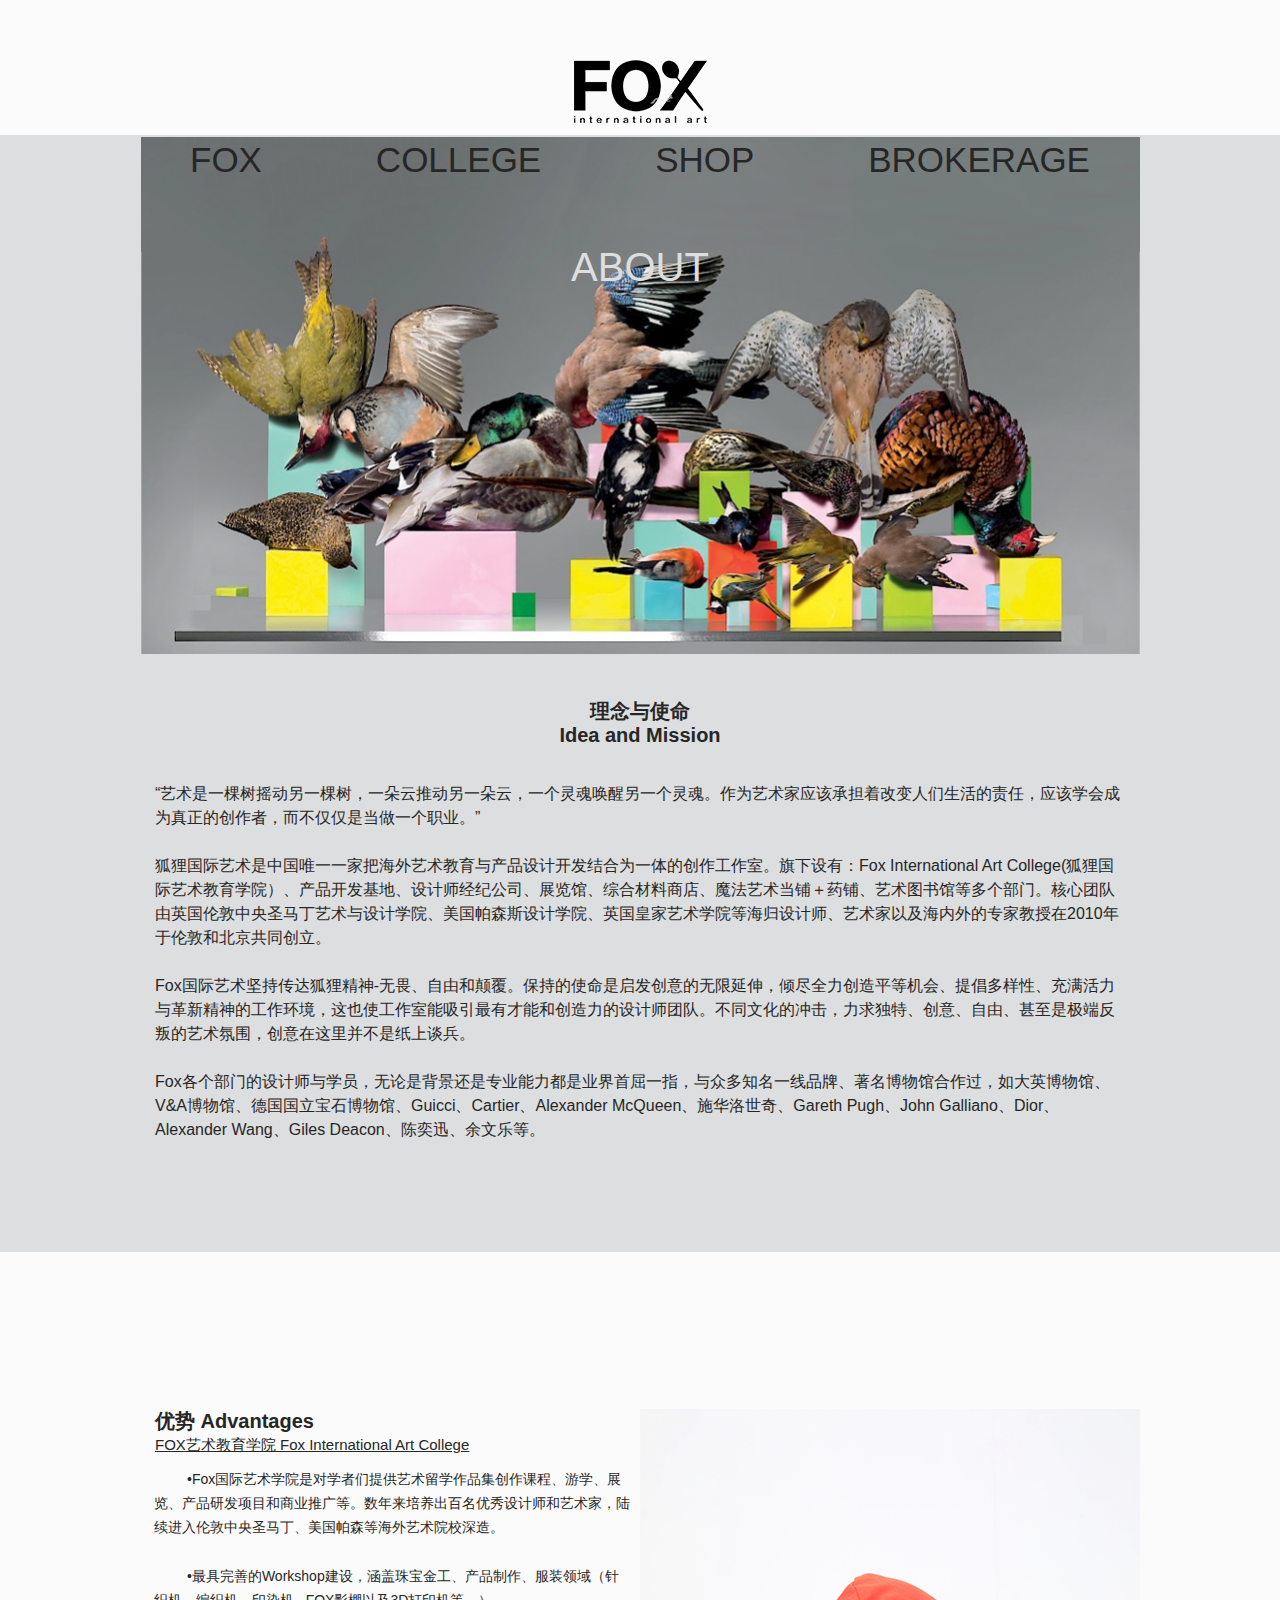
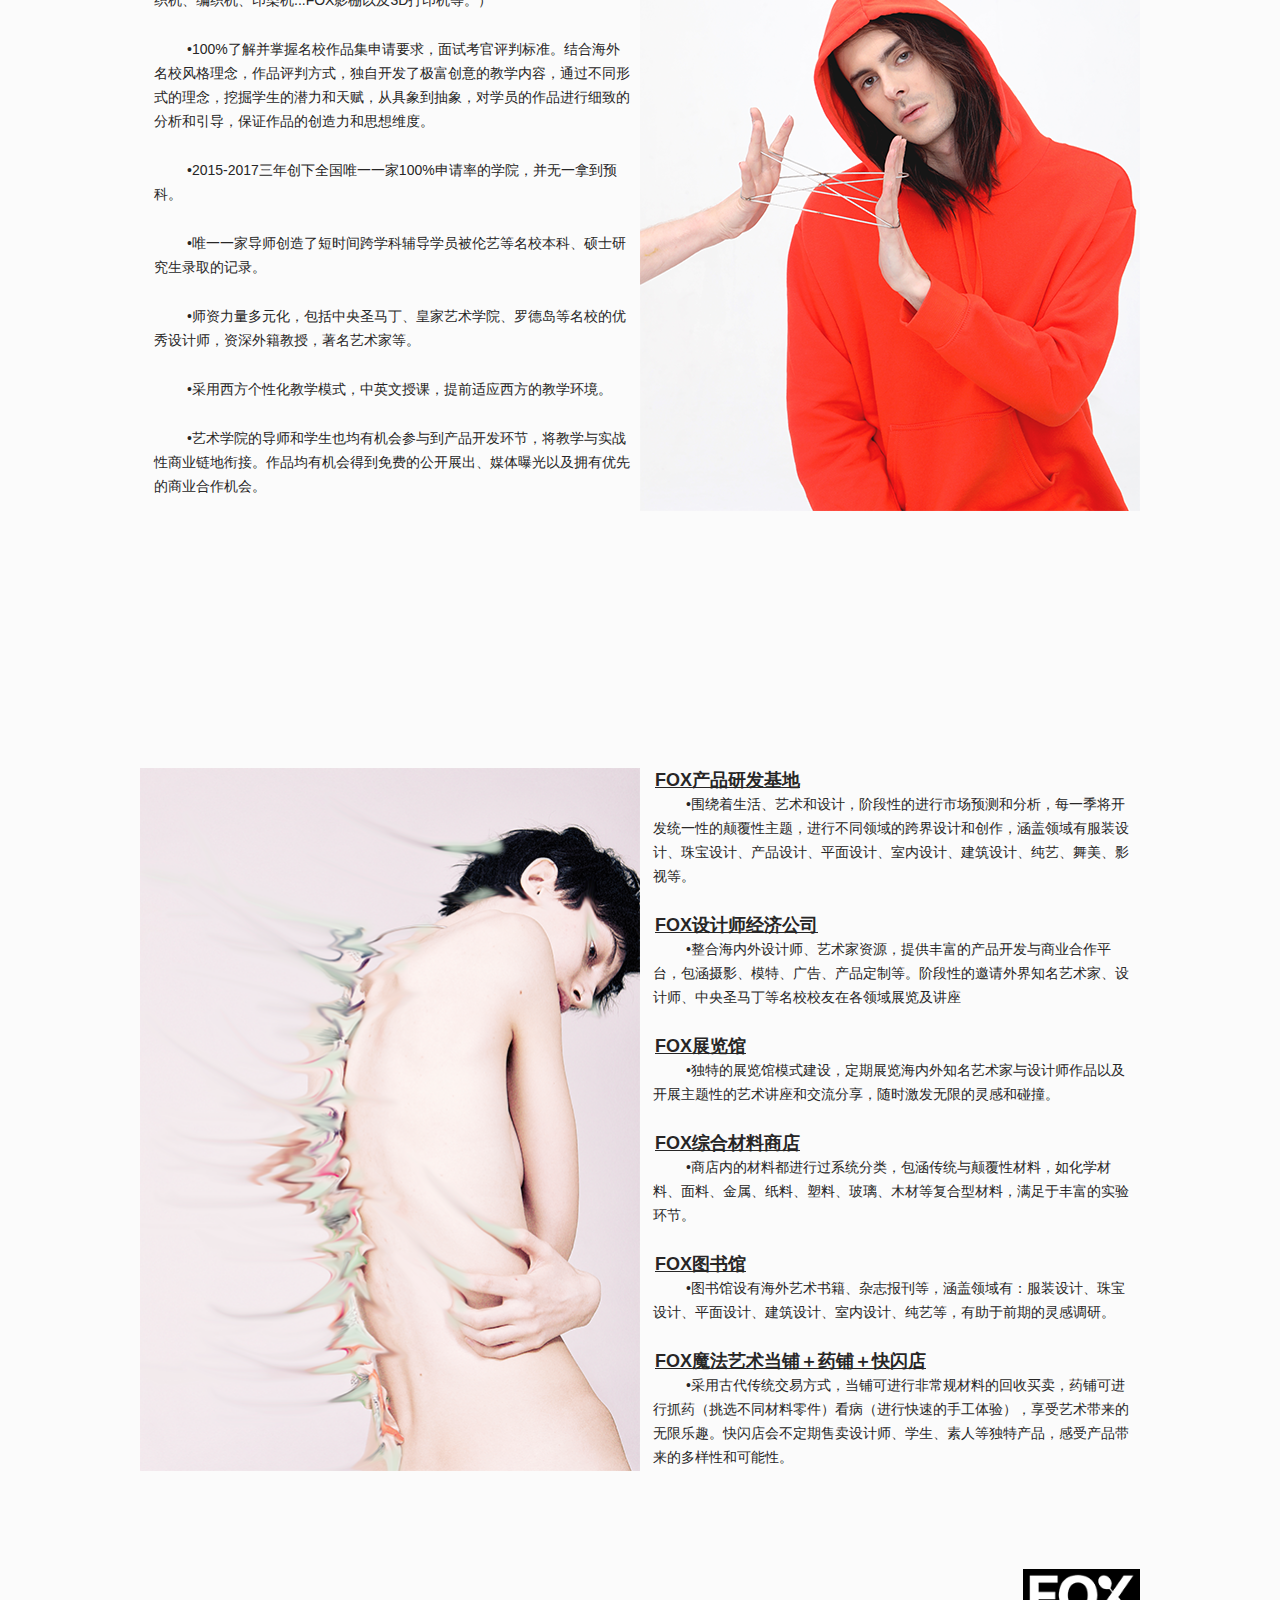
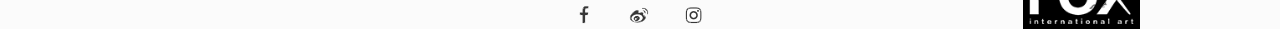
==== about.html @ 690f82fe "Dev" ====
<!DOCTYPE html>
<html lang="en">
<head>
  <meta charset="UTF-8">
  <meta name="viewport" content="initial-scale=0.5,maximum-scale=0.5,minimum-scale=0.5,user-scalable=no">
  <meta http-equiv="X-UA-Compatible" content="ie=edge">
  <title>Document</title>
  <link rel="Stylesheet" href="./css/common.css">
  <link rel="Stylesheet" href="./css/about.css">
</head>
<body>
  <div class="logo"></div>
  <div class="main">
    <section class="nav_bar">
      <div class="block">
        <h2>FOX</h2>
        <ul>
          <li class="item"><a src="#">关于</a></li>
          <li class="item"><a src="#">空间</a></li>
          <li class="item"><a src="#">联系</a></li>
        </ul>
      </div>
      <div class="block">
        <h2>COLLEGE</h2>
        <ul>
          <li class="item"><a src="#">作品集课程</a></li>
          <li class="item"><a src="#">作品和目录</a></li>
          <li class="item"><a src="#">导师</a></li>
        </ul>
      </div>
      <div class="block">
        <h2>SHOP</h2>
          <ul>
              <li class="item"><a src="#">快闪店</a></li>
              <li class="item"><a src="#">艺术图书馆</a></li>
              <li class="item"><a src="#">材料商店</a></li>
            </ul>
      </div>
      <div class="block">
        <h2>BROKERAGE</h2>
          <ul>
              <li class="item"><a src="#">摄影师</a></li>
              <li class="item"><a src="#">模特</a></li>
              <li class="item"><a src="#">设计师艺术家</a></li>
            </ul>
      </div>
    </section>
    <section class="content">
      <div class="screen_1">
        <h2 class="title">ABOUT</h2>
        <div class="img_box">
          <img src="./image/about/about_1.png" alt="">
        </div>
        <div class="text">
            <h2>理念与使命<br>Idea and Mission</h2>
            <p>“艺术是一棵树摇动另一棵树，一朵云推动另一朵云，一个灵魂唤醒另一个灵魂。作为艺术家应该承担着改变人们生活的责任，应该学会成为真正的创作者，而不仅仅是当做一个职业。”
                <br>
                <br>
                狐狸国际艺术是中国唯一一家把海外艺术教育与产品设计开发结合为一体的创作工作室。旗下设有：Fox International Art College(狐狸国际艺术教育学院）、产品开发基地、设计师经纪公司、展览馆、综合材料商店、魔法艺术当铺＋药铺、艺术图书馆等多个部门。核心团队由英国伦敦中央圣马丁艺术与设计学院、美国帕森斯设计学院、英国皇家艺术学院等海归设计师、艺术家以及海内外的专家教授在2010年于伦敦和北京共同创立。
                <br>
                <br>
                Fox国际艺术坚持传达狐狸精神-无畏、自由和颠覆。保持的使命是启发创意的无限延伸，倾尽全力创造平等机会、提倡多样性、充满活力与革新精神的工作环境，这也使工作室能吸引最有才能和创造力的设计师团队。不同文化的冲击，力求独特、创意、自由、甚至是极端反叛的艺术氛围，创意在这里并不是纸上谈兵。
                <br>
                <br>
                Fox各个部门的设计师与学员，无论是背景还是专业能力都是业界首屈一指，与众多知名一线品牌、著名博物馆合作过，如大英博物馆、V&A博物馆、德国国立宝石博物馆、Guicci、Cartier、Alexander McQueen、施华洛世奇、Gareth Pugh、John Galliano、Dior、Alexander Wang、Giles Deacon、陈奕迅、余文乐等。</p>
        </div>
      </div>
      <div class="screen_2">
          <div class="img_box">
              <img src="./image/about/about_2.png" alt="">
          </div>
          <div class="text">
              <h2>优势 Advantages</h2>
              <h3>FOX艺术教育学院 Fox International Art College</h3>
              <p>•Fox国际艺术学院是对学者们提供艺术留学作品集创作课程、游学、展览、产品研发项目和商业推广等。数年来培养出百名优秀设计师和艺术家，陆续进入伦敦中央圣马丁、美国帕森等海外艺术院校深造。</p>
              <p>•最具完善的Workshop建设，涵盖珠宝金工、产品制作、服装领域（针织机、编织机、印染机...FOX影棚以及3D打印机等。）</p>
              <p>•100%了解并掌握名校作品集申请要求，面试考官评判标准。结合海外名校风格理念，作品评判方式，独自开发了极富创意的教学内容，通过不同形式的理念，挖掘学生的潜力和天赋，从具象到抽象，对学员的作品进行细致的分析和引导，保证作品的创造力和思想维度。</p>
              <p>•2015-2017三年创下全国唯一一家100%申请率的学院，并无一拿到预科。</p>
              <p>•唯一一家导师创造了短时间跨学科辅导学员被伦艺等名校本科、硕士研究生录取的记录。</p>
              <p>•师资力量多元化，包括中央圣马丁、皇家艺术学院、罗德岛等名校的优秀设计师，资深外籍教授，著名艺术家等。</p>
              <p>•采用西方个性化教学模式，中英文授课，提前适应西方的教学环境。</p>
              <p>•艺术学院的导师和学生也均有机会参与到产品开发环节，将教学与实战性商业链地衔接。作品均有机会得到免费的公开展出、媒体曝光以及拥有优先的商业合作机会。</p>
          </div>
      </div>
      <div class="screen_3">
          <div class="img_box">
              <img src="./image/about/about_3.png" alt="">
          </div>
          <div class="text">
              <h2>FOX产品研发基地</h2>
              <p>•围绕着生活、艺术和设计，阶段性的进行市场预测和分析，每一季将开发统一性的颠覆性主题，进行不同领域的跨界设计和创作，涵盖领域有服装设计、珠宝设计、产品设计、平面设计、室内设计、建筑设计、纯艺、舞美、影视等。</p>
              <h2>FOX设计师经济公司</h2>
              <p>•整合海内外设计师、艺术家资源，提供丰富的产品开发与商业合作平台，包涵摄影、模特、广告、产品定制等。阶段性的邀请外界知名艺术家、设计师、中央圣马丁等名校校友在各领域展览及讲座</p>
              <h2>FOX展览馆</h2>
              <p>•独特的展览馆模式建设，定期展览海内外知名艺术家与设计师作品以及开展主题性的艺术讲座和交流分享，随时激发无限的灵感和碰撞。</p>
              <h2>FOX综合材料商店</h2>
              <p>•商店内的材料都进行过系统分类，包涵传统与颠覆性材料，如化学材料、面料、金属、纸料、塑料、玻璃、木材等复合型材料，满足于丰富的实验环节。</p>
              <h2>FOX图书馆</h2>
              <p>•图书馆设有海外艺术书籍、杂志报刊等，涵盖领域有：服装设计、珠宝设计、平面设计、建筑设计、室内设计、纯艺等，有助于前期的灵感调研。</p>
              <h2>FOX魔法艺术当铺＋药铺＋快闪店</h2>
              <p>•采用古代传统交易方式，当铺可进行非常规材料的回收买卖，药铺可进行抓药（挑选不同材料零件）看病（进行快速的手工体验），享受艺术带来的无限乐趣。快闪店会不定期售卖设计师、学生、素人等独特产品，感受产品带来的多样性和可能性。</p>
            </div>
      </div>
    </section>
    <section class="bottom">
        <div class="media"></div>
        <div class="bottom_logo"></div>
    </section>
  </div>
</body>
</html>
---- css/common.css ----
body,div,dl,dt,dd,ul,ol,li,h1,h2,h3,h4,h5,h6,pre,form,fieldset,input,textarea,blockquote,p {
  margin: 0;
  padding: 0;
  box-sizing: content-box;
}
body {
  font-family: Helvetica,'Microsoft YaHei','STHeiti',Arial,sans-serif;
}
h2{
  font-weight: 400;
}
table,td,tr,th {
  font-size: 12px;
}
li {
  list-style-type: none;
}
table {
  margin: 0 auto;
}
img {
  border: 0;
  vertical-align: top;
}
ol,ul {
  list-style: none;
}
q:before,q:after {
  content: '';
}
i{
  font-style: normal;
}
abbr,acronym {
  border: 0;
}
address,caption,cite,code,dfn,em,th,var {
  font-style: normal;
  font-weight: 400;
}
input,textarea,select,option {
  font-family: 'Microsoft YaHei','STHeiti',Helvetica,Arial,sans-serif;
}
a {
  text-decoration: none;
  outline: none;
  color: #272626;
}
a,button,input{-webkit-tap-highlight-color:rgba(255,0,0,0);}
.logo{
  height: 63px;
  background-image: url("../image/logo.png");
  background-repeat: no-repeat;
  background-position: center;
  background-size: contain;
  margin-bottom: 17px;
}
.bottom{
  height: 60px;
  margin-top: 75px;
  position: relative;
}
.bottom_logo{
  width: 117px;
  height: 60px;
  float: right;
  background-image: url("../image/bottom_logo.png");
  background-repeat: no-repeat;
  background-position: center;
  background-size: cover;
}
.media{
  width: 140px;
  height: 29px;
  background-image: url("../image/media.png");
  background-repeat: no-repeat;
  background-position: center;
  background-size: cover;
  position: absolute;
  bottom: 0;
  left: 0;
  right: 0;
  margin: auto;
}
@keyframes myopacity
{
  from {opacity: 0;}
  to {opacity: 1;}
}

@-webkit-keyframes myopacity
{
  from {opacity: 0;}
  to {opacity: 1;}
}
body{
  background-color: #fbfbfb;
  color: #272626;
  padding-top: 60px;
}
.main{
  max-width: 1000px;
  margin: 0 auto;
}
.nav_bar{
  display: flex;
  align-items: center;
  justify-content: space-between;
}
.block h2{
  font-size: 35px;
  margin-bottom: 3px;
}
.block ul{
  visibility: hidden;
}
.block:hover ul{
  visibility: visible;
}
.block{
  padding: 0 50px;
  text-align: left;
}
.item{
  font-size: 12px;
  margin-bottom:5px;
  cursor: pointer;
}
.item:hover{
  /* font-size: 18px; */
  transform: scale(1.5);
  -webkit-transform-origin-x: 0px;
}
---- css/about.css ----
.content{
  padding-top: 1025px;
}
.screen_1{
  width: 100%;
  position: absolute;
  left: 0;
  top: 135px;
  z-index: -1;
  background-color: #dddee0;
}
.screen_1 .title{
  color: #dedede;
  font-size: 40px;
  position: absolute;
  left: 0;
  right: 0px;
  top: 120px;
  margin: auto;
  font-weight: 100
}
.screen_1 .img_box{
  width: 1000px;
  margin: 0 auto;
}
.screen_1 .text{
  width: 970px;
  margin: 0 auto;
  padding: 45px 15px 110px 15px;
}
.screen_1 h2{
  text-align: center;
  font-size: 20px;
  font-weight: 600;
  line-height: 24px;
  margin-bottom: 35px;
}
.screen_1 p{
  font-size: 16px;
  line-height: 24px;
}
.screen_2{
  width: 1000px;
  margin-top: 135px;
  margin-bottom: 245px;
  overflow: hidden;
}
.screen_2 .img_box{
  width: 50%;
  float: right;
}
.screen_2 .text{
  width: 50%;
}
.screen_2 .text h2{
  font-size: 20px;
  font-weight: 600;
  margin-left: 15px;
  line-height: 24px;

}
.screen_2 .text h3{
  font-size: 15px;
  font-weight: 100;
  margin-left: 15px;
  line-height: 24px;
  margin-bottom: 10px;
  text-decoration: underline;
}
.screen_2 .text p{
  margin-left: 14px;
  margin-right: 10px;
  margin-bottom: 25px;
  line-height: 24px;
  font-size: 14px;
  text-indent: 33px;
}
.screen_3{
  width: 1000px;
  margin-top: 135px;
  overflow: hidden;
}
.screen_3 .img_box{
  width: 50%;
  float: left;
}
.screen_3 .text{
  width: 50%;
  display: inline-block;
}
.screen_3 .text h2{
  font-size: 18px;
  font-weight: 600;
  margin-left: 15px;
  line-height: 24px;
  text-decoration: underline;
}
.screen_3 .text p{
  margin-left: 13px;
  margin-right: 10px;
  margin-bottom: 25px;
  line-height: 24px;
  font-size: 14px;
  text-indent: 33px;
}
.img_box img{
  width: 100%;
}
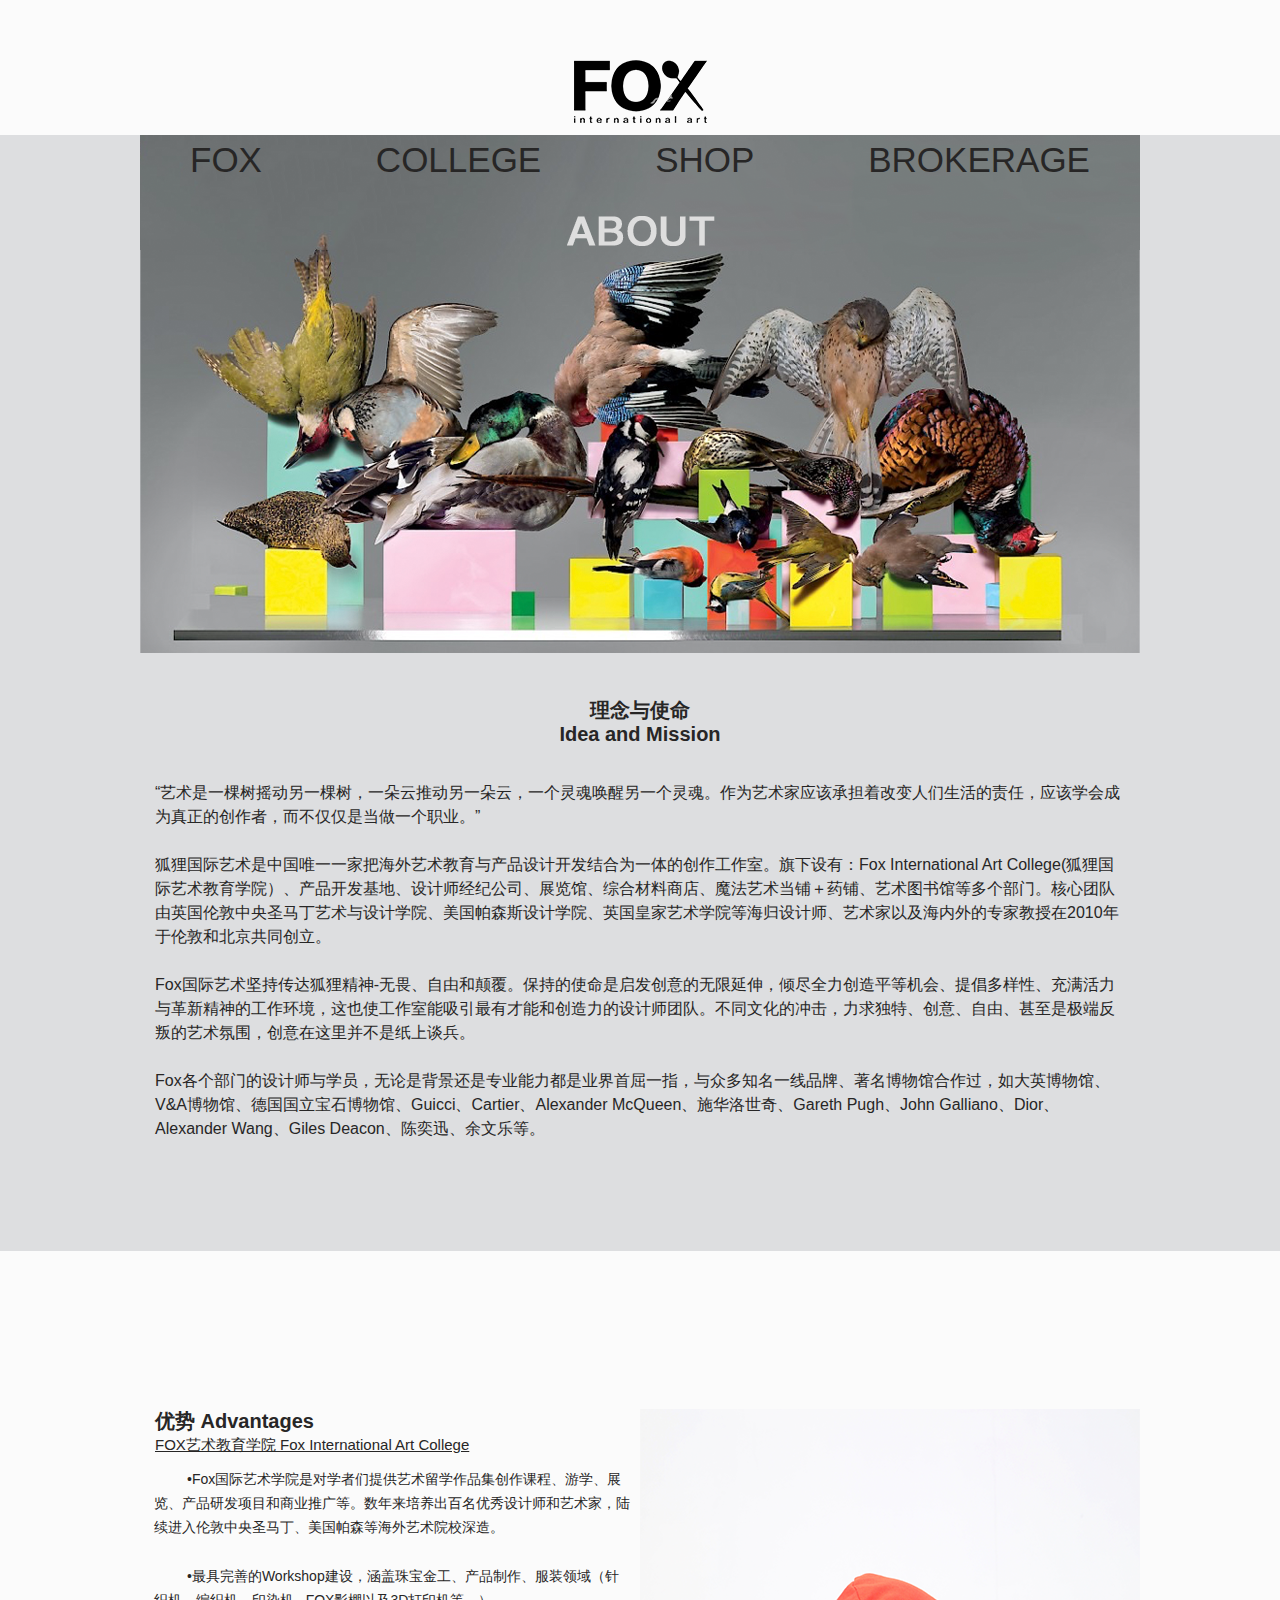
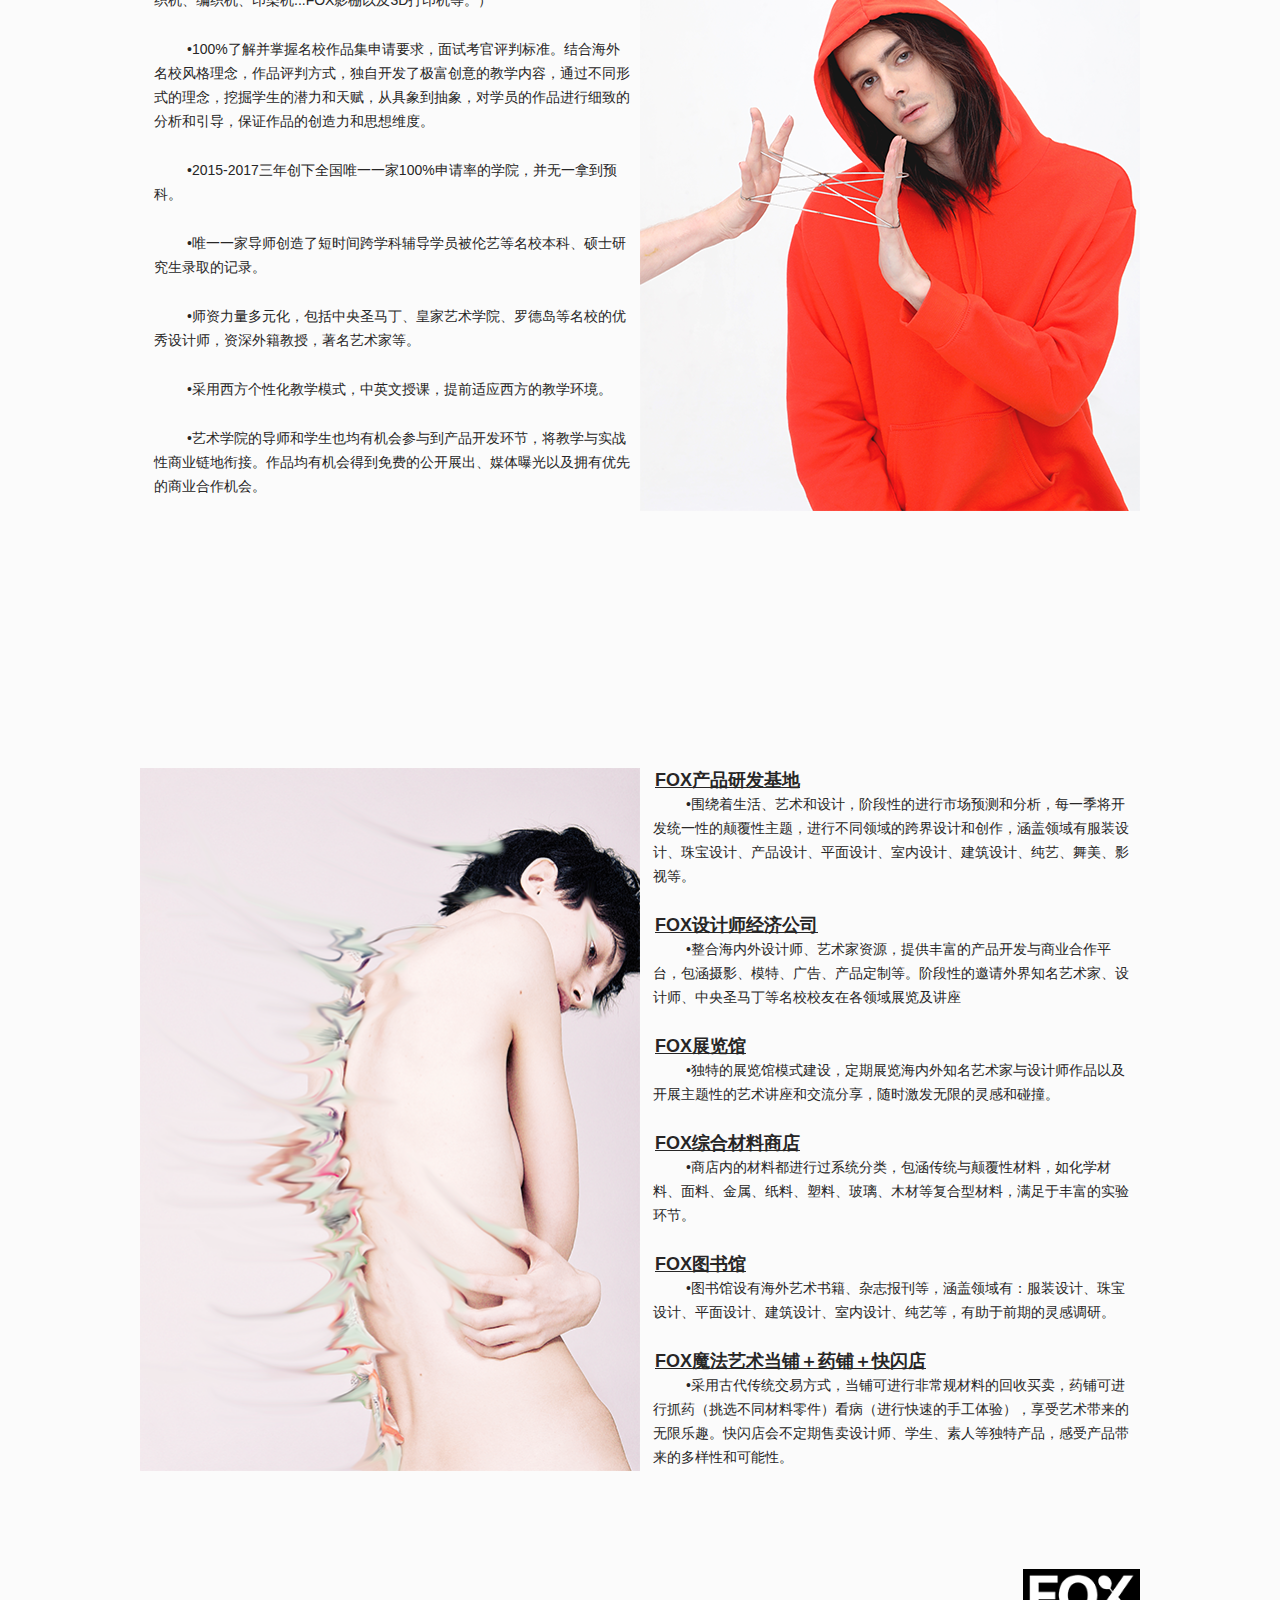
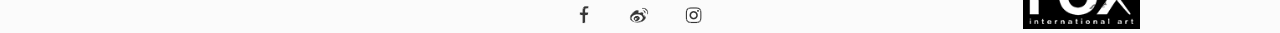
==== commit a836ead3: "dev" ====
--- a/about.html
+++ b/about.html
@@ -11,43 +11,42 @@
 <body>
   <div class="logo"></div>
   <div class="main">
-    <section class="nav_bar">
-      <div class="block">
-        <h2>FOX</h2>
-        <ul>
-          <li class="item"><a src="#">关于</a></li>
-          <li class="item"><a src="#">空间</a></li>
-          <li class="item"><a src="#">联系</a></li>
-        </ul>
-      </div>
-      <div class="block">
-        <h2>COLLEGE</h2>
-        <ul>
-          <li class="item"><a src="#">作品集课程</a></li>
-          <li class="item"><a src="#">作品和目录</a></li>
-          <li class="item"><a src="#">导师</a></li>
-        </ul>
-      </div>
-      <div class="block">
-        <h2>SHOP</h2>
-          <ul>
-              <li class="item"><a src="#">快闪店</a></li>
-              <li class="item"><a src="#">艺术图书馆</a></li>
-              <li class="item"><a src="#">材料商店</a></li>
+      <section class="nav_bar">
+          <div class="block">
+            <h2>FOX</h2>
+            <ul>
+              <li class="item"><a href="./about.html">关于</a></li>
+              <li class="item"><a href="./space.html">空间</a></li>
+              <li class="item"><a href="./space.html">联系</a></li>
             </ul>
-      </div>
-      <div class="block">
-        <h2>BROKERAGE</h2>
-          <ul>
-              <li class="item"><a src="#">摄影师</a></li>
-              <li class="item"><a src="#">模特</a></li>
-              <li class="item"><a src="#">设计师艺术家</a></li>
+          </div>
+          <div class="block">
+            <h2>COLLEGE</h2>
+            <ul>
+              <li class="item"><a href="./portfolio_1.html">作品集课程</a></li>
+              <li class="item"><a href="./portfolio_2.html">作品和录取</a></li>
+              <li class="item"><a href="./tutors.html">导师</a></li>
             </ul>
-      </div>
-    </section>
+          </div>
+          <div class="block">
+            <h2>SHOP</h2>
+            <ul>
+              <li class="item"><a href="./shop.html">快闪店</a></li>
+              <li class="item"><a href="./shop.html">艺术图书馆</a></li>
+              <li class="item"><a href="./shop.html">材料商店</a></li>
+            </ul>
+          </div>
+          <div class="block">
+            <h2>BROKERAGE</h2>
+            <ul>
+              <li class="item"><a href=./brokerage.html>摄影师</a></li>
+              <li class="item"><a href=./brokerage.html>模特</a></li>
+              <li class="item"><a href=./brokerage.html>设计师艺术家</a></li>
+            </ul>
+          </div>
+        </section>
     <section class="content">
       <div class="screen_1">
-        <h2 class="title">ABOUT</h2>
         <div class="img_box">
           <img src="./image/about/about_1.png" alt="">
         </div>
@@ -103,7 +102,11 @@
       </div>
     </section>
     <section class="bottom">
-        <div class="media"></div>
+        <div class="media">
+          <a href="https://weibo.com/u/5851224585"></a>
+          <a href="https://weibo.com/u/5851224585"></a>
+          <a href="https://www.douban.com/people/161801534/?dt_dapp=1"></a>
+        </div>
         <div class="bottom_logo"></div>
     </section>
   </div>
--- a/css/common.css
+++ b/css/common.css
@@ -82,6 +82,18 @@
   right: 0;
   margin: auto;
 }
+.media.gray{
+  background-image: url("../image/media_gray.png");
+}
+.media a{
+  width: 29px;
+  height: 29px;
+  display: inline-block;
+  margin-right: 21px;
+}
+.media a:last-of-type{
+  margin-right: 0px;
+}
 @keyframes myopacity
 {
   from {opacity: 0;}
@@ -130,4 +142,6 @@
   /* font-size: 18px; */
   transform: scale(1.5);
   -webkit-transform-origin-x: 0px;
+  -ms-transform-origin-x: 0px;
+  -moz-transform-origin-x: 0px;
 }
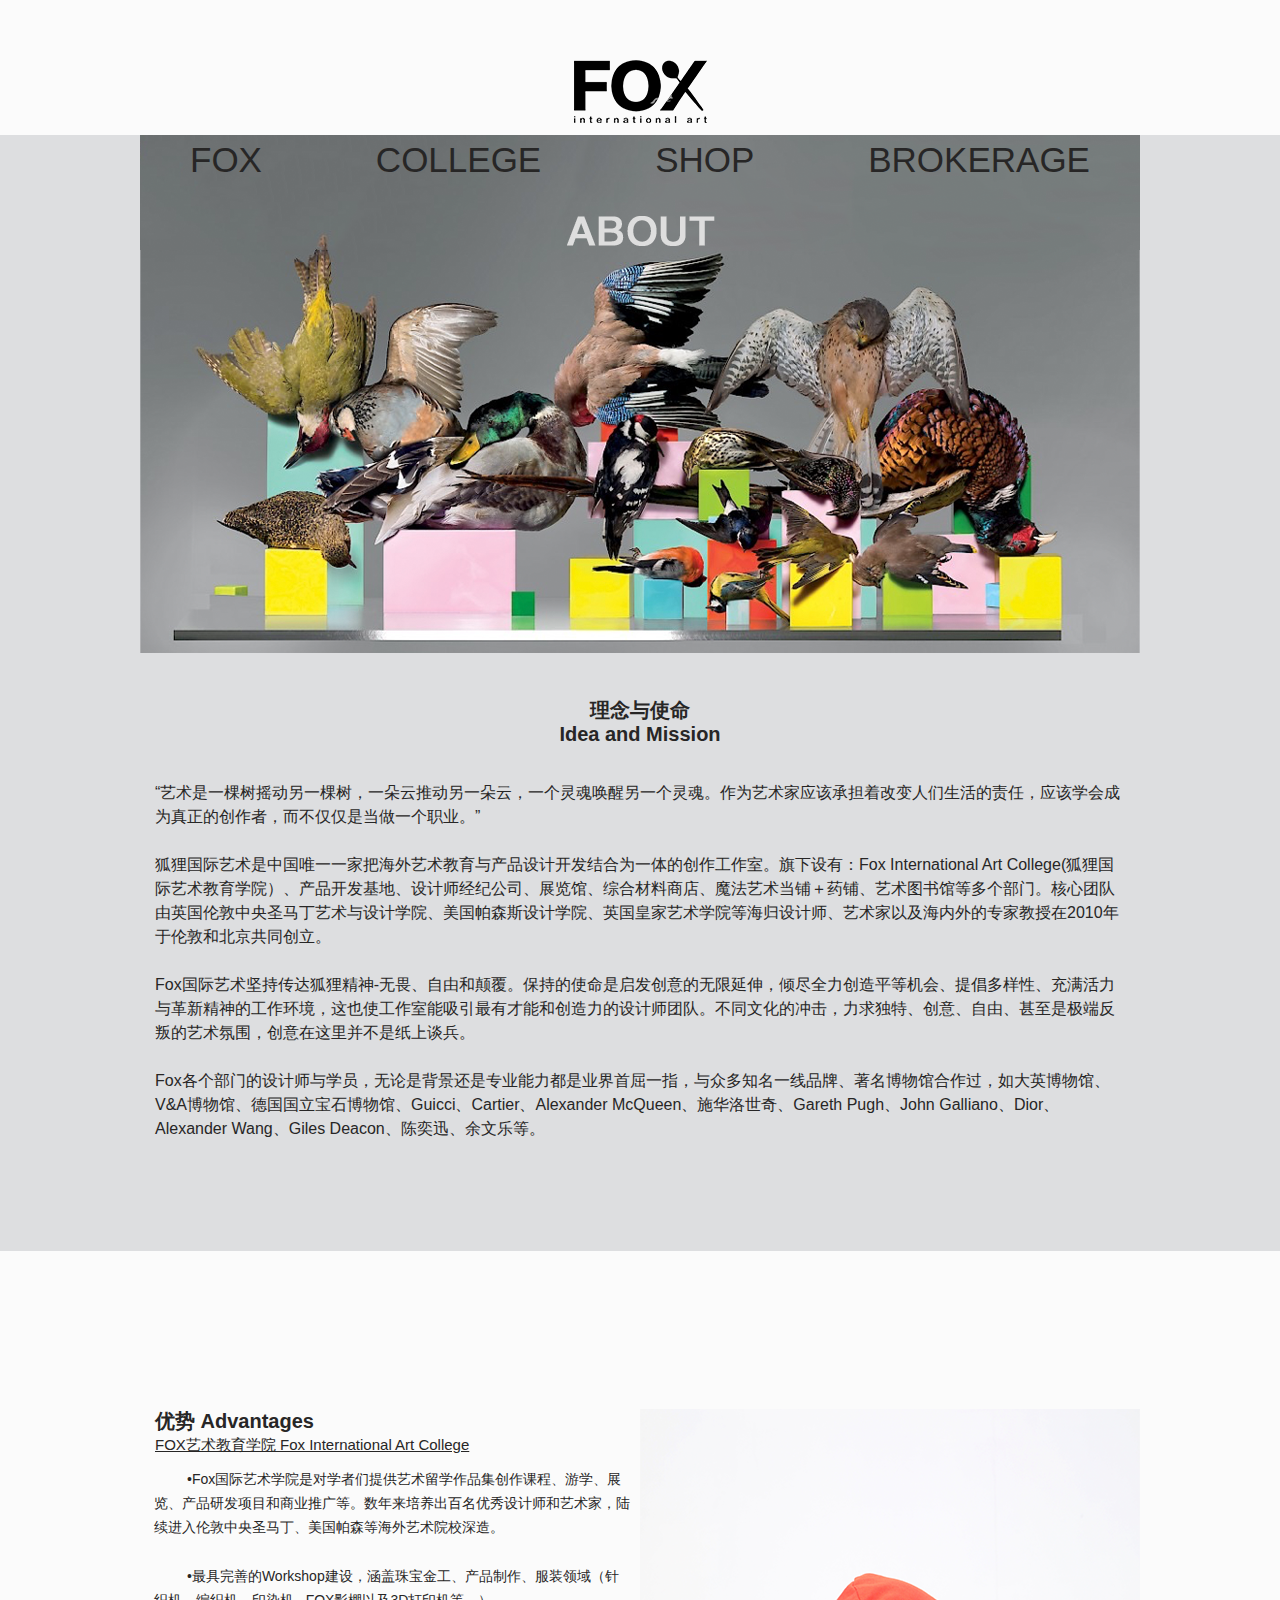
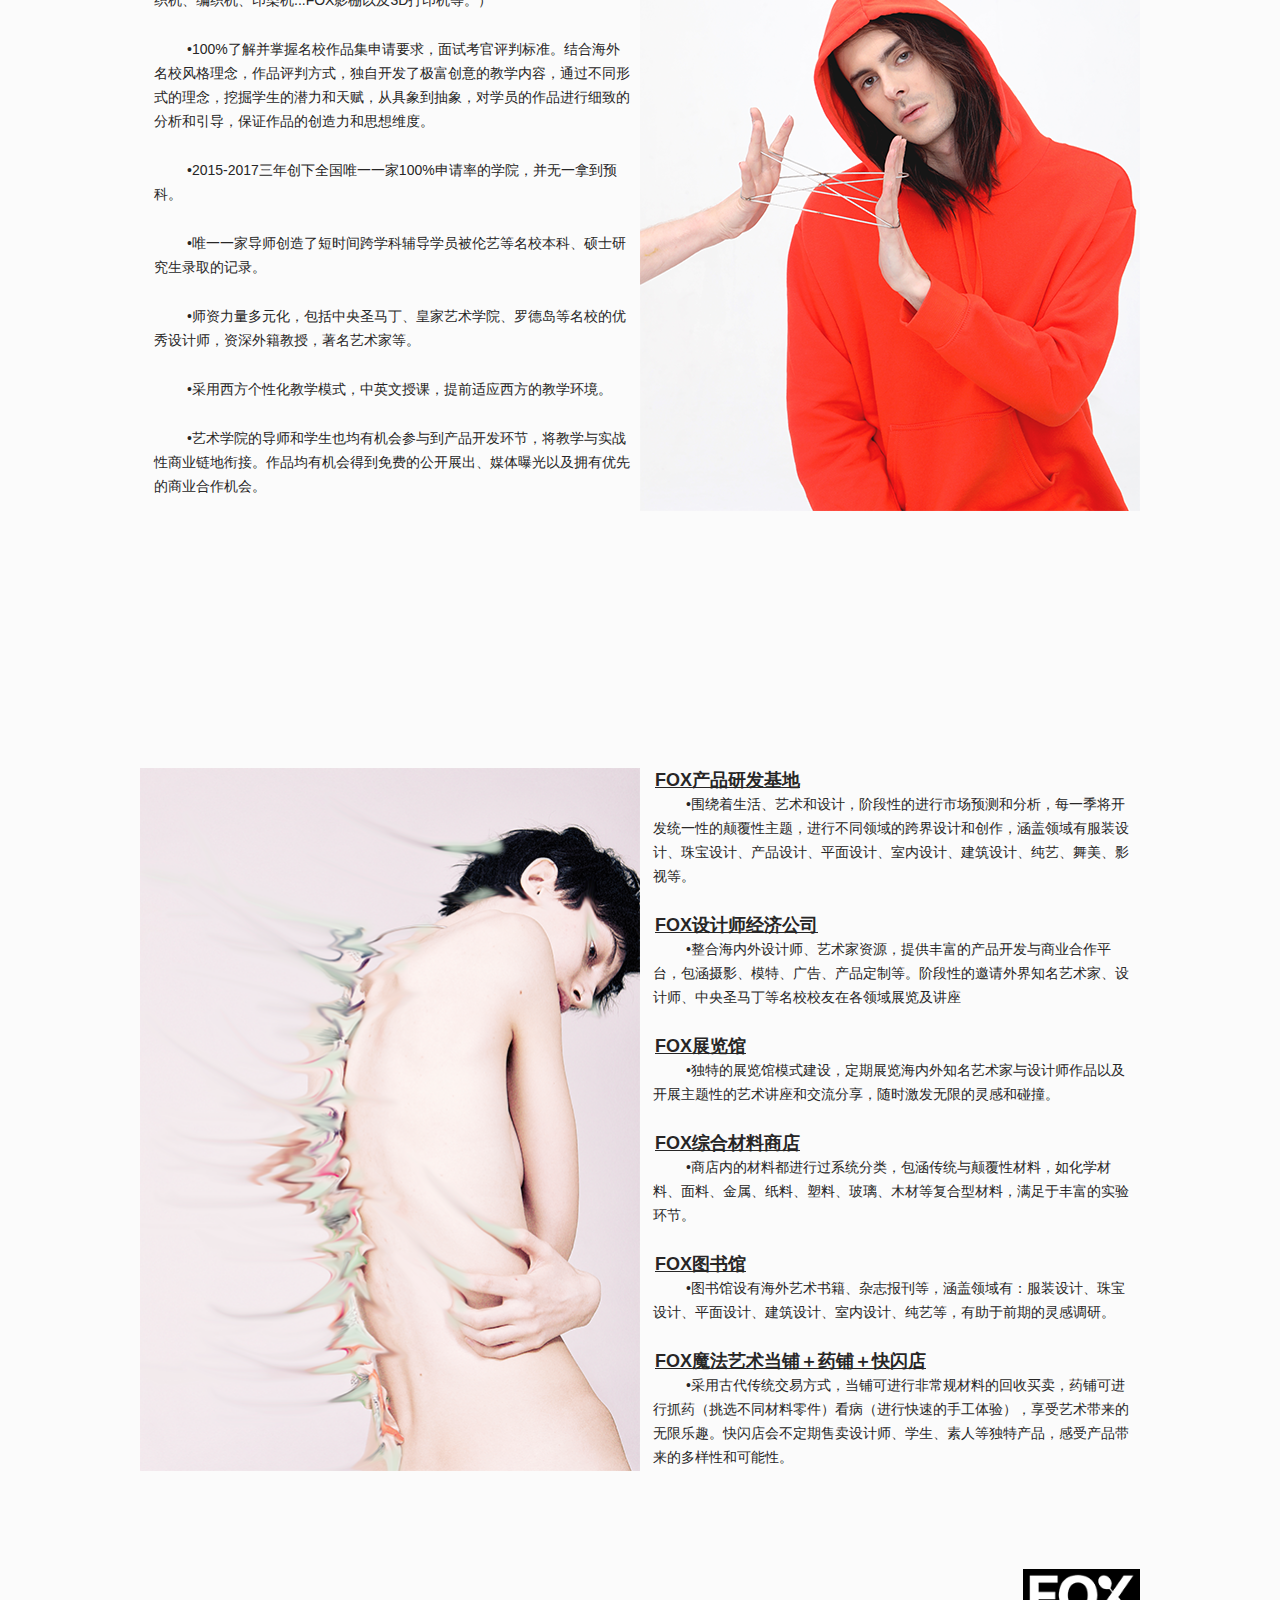
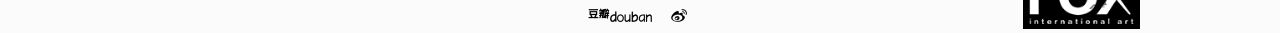
==== commit 39231596: "dev" ====
--- a/about.html
+++ b/about.html
@@ -17,7 +17,7 @@
             <ul>
               <li class="item"><a href="./about.html">关于</a></li>
               <li class="item"><a href="./space.html">空间</a></li>
-              <li class="item"><a href="./space.html">联系</a></li>
+              <li class="item"><a href="./contact.html">联系</a></li>
             </ul>
           </div>
           <div class="block">
@@ -103,9 +103,8 @@
     </section>
     <section class="bottom">
         <div class="media">
+          <a href="https://www.douban.com/people/161801534/?dt_dapp=1"></a>
           <a href="https://weibo.com/u/5851224585"></a>
-          <a href="https://weibo.com/u/5851224585"></a>
-          <a href="https://www.douban.com/people/161801534/?dt_dapp=1"></a>
         </div>
         <div class="bottom_logo"></div>
     </section>
--- a/css/common.css
+++ b/css/common.css
@@ -72,7 +72,7 @@
 .media{
   width: 140px;
   height: 29px;
-  background-image: url("../image/media.png");
+  background-image: url("../image/media.jpg");
   background-repeat: no-repeat;
   background-position: center;
   background-size: cover;
@@ -83,16 +83,17 @@
   margin: auto;
 }
 .media.gray{
-  background-image: url("../image/media_gray.png");
+  background-image: url("../image/media_gray.jpg");
 }
 .media a{
-  width: 29px;
   height: 29px;
   display: inline-block;
-  margin-right: 21px;
+}
+.media a:first-of-type{
+  width: 90px;
 }
 .media a:last-of-type{
-  margin-right: 0px;
+  width: 30px;
 }
 @keyframes myopacity
 {
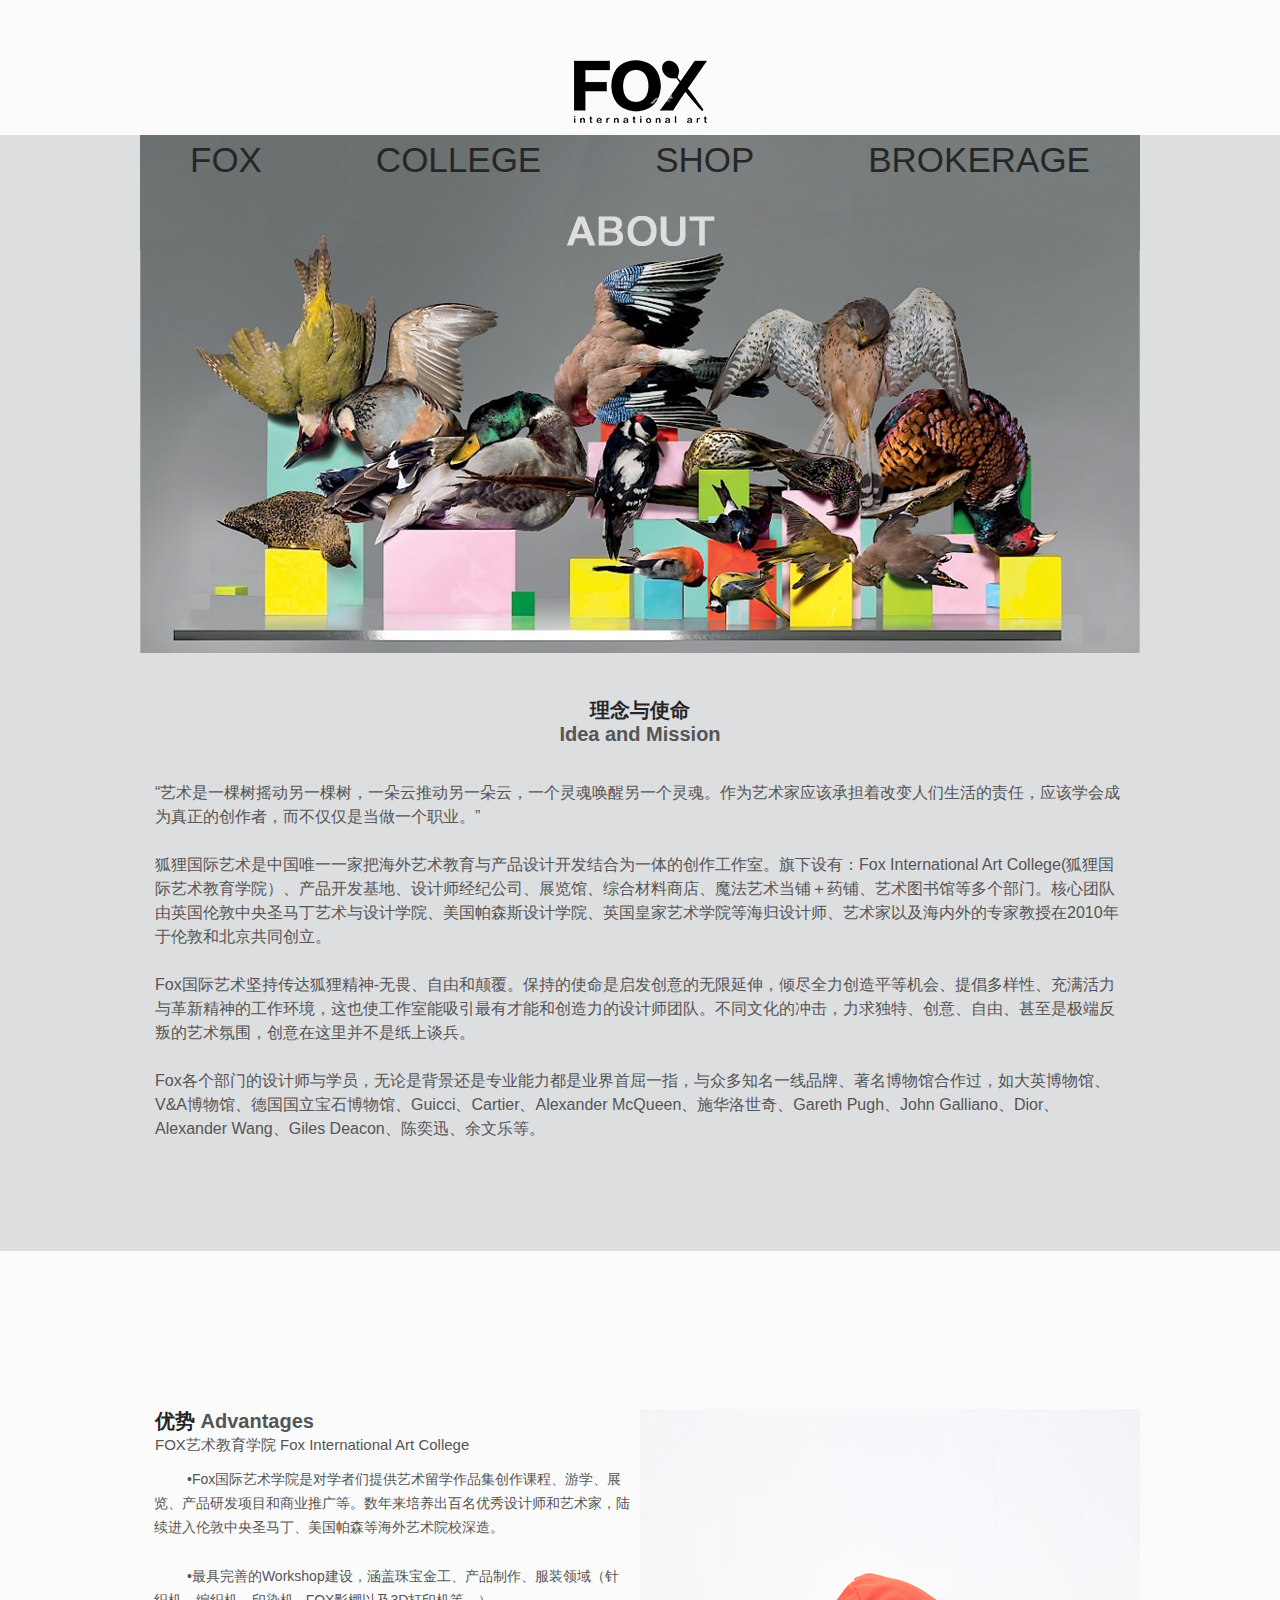
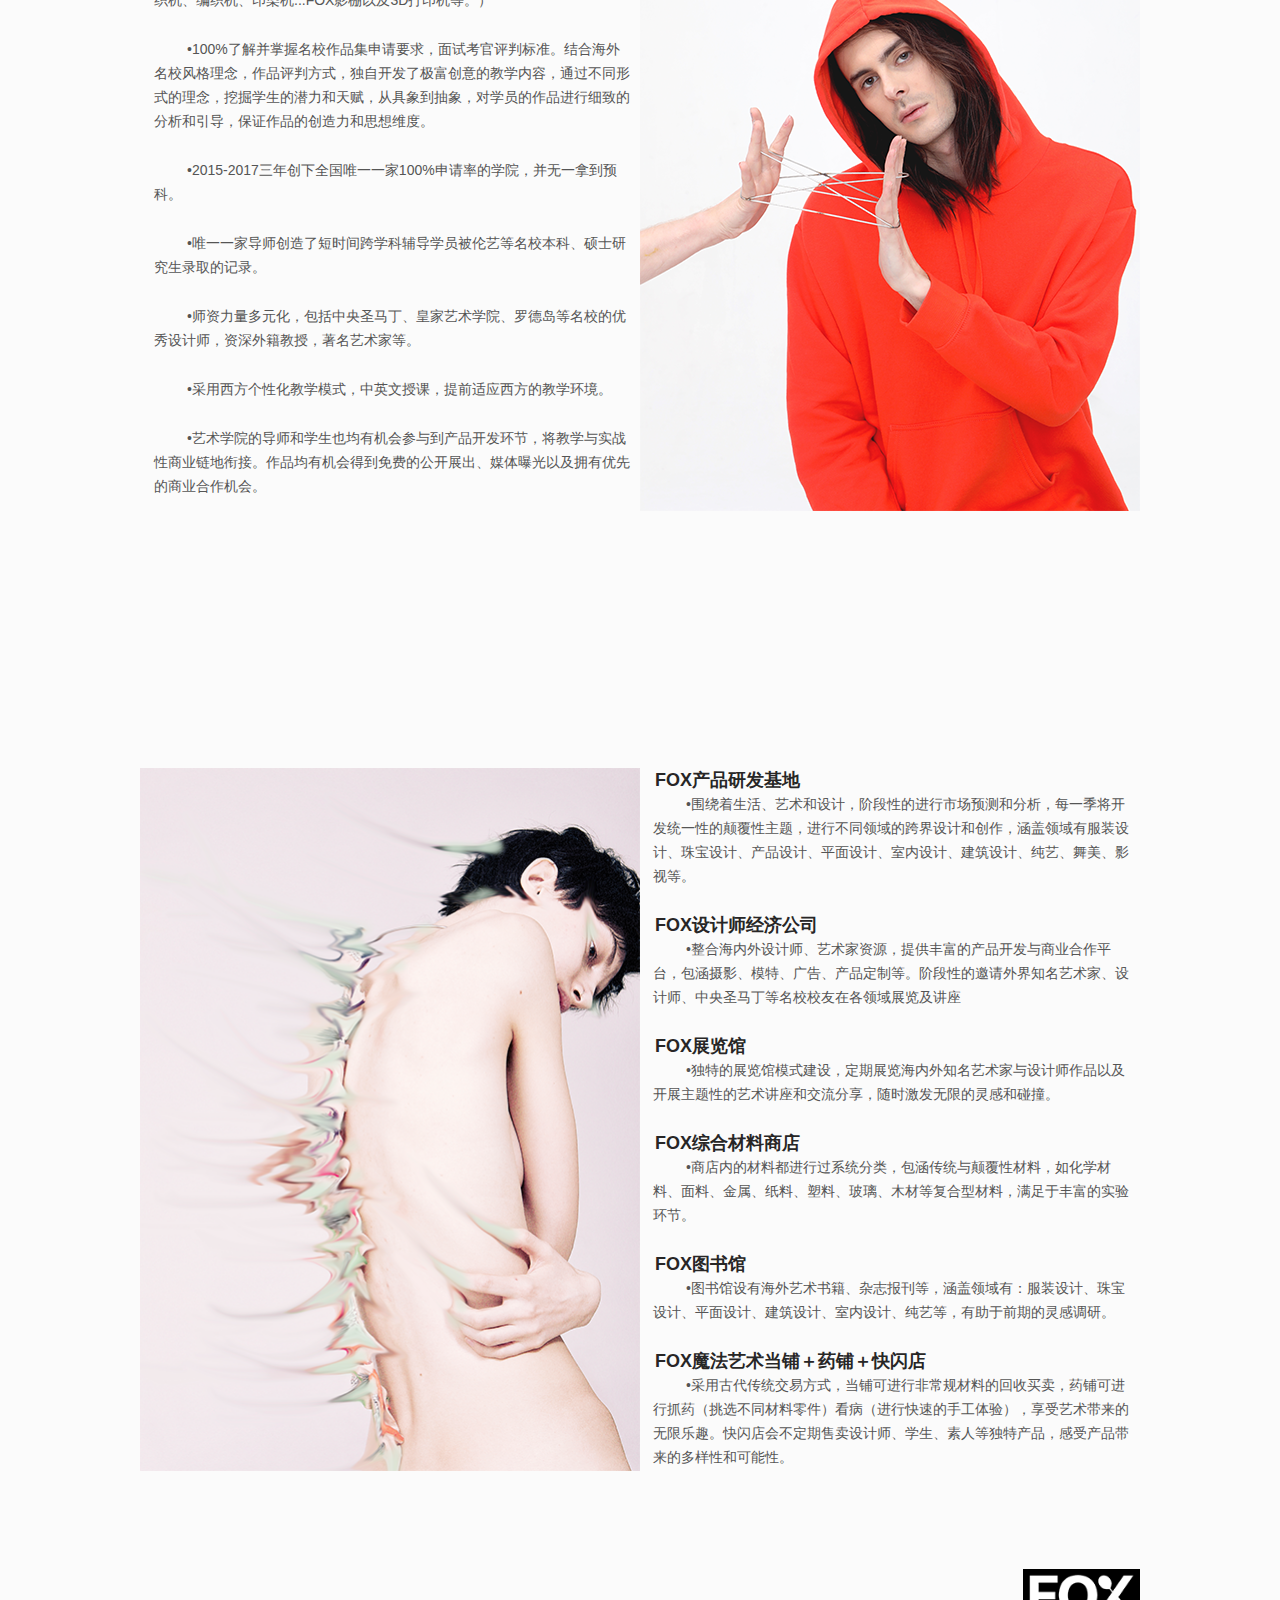
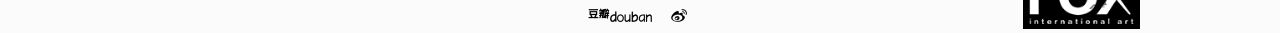
==== commit 70090858: "dev" ====
--- a/about.html
+++ b/about.html
@@ -51,7 +51,7 @@
           <img src="./image/about/about_1.png" alt="">
         </div>
         <div class="text">
-            <h2>理念与使命<br>Idea and Mission</h2>
+            <h2><span class="black">理念与使命</span><br>Idea and Mission</h2>
             <p>“艺术是一棵树摇动另一棵树，一朵云推动另一朵云，一个灵魂唤醒另一个灵魂。作为艺术家应该承担着改变人们生活的责任，应该学会成为真正的创作者，而不仅仅是当做一个职业。”
                 <br>
                 <br>
@@ -69,7 +69,7 @@
               <img src="./image/about/about_2.png" alt="">
           </div>
           <div class="text">
-              <h2>优势 Advantages</h2>
+              <h2><span class="black">优势 </span>Advantages</h2>
               <h3>FOX艺术教育学院 Fox International Art College</h3>
               <p>•Fox国际艺术学院是对学者们提供艺术留学作品集创作课程、游学、展览、产品研发项目和商业推广等。数年来培养出百名优秀设计师和艺术家，陆续进入伦敦中央圣马丁、美国帕森等海外艺术院校深造。</p>
               <p>•最具完善的Workshop建设，涵盖珠宝金工、产品制作、服装领域（针织机、编织机、印染机...FOX影棚以及3D打印机等。）</p>
@@ -86,17 +86,17 @@
               <img src="./image/about/about_3.png" alt="">
           </div>
           <div class="text">
-              <h2>FOX产品研发基地</h2>
+              <h2 class="black">FOX产品研发基地</h2>
               <p>•围绕着生活、艺术和设计，阶段性的进行市场预测和分析，每一季将开发统一性的颠覆性主题，进行不同领域的跨界设计和创作，涵盖领域有服装设计、珠宝设计、产品设计、平面设计、室内设计、建筑设计、纯艺、舞美、影视等。</p>
-              <h2>FOX设计师经济公司</h2>
+              <h2 class="black">FOX设计师经济公司</h2>
               <p>•整合海内外设计师、艺术家资源，提供丰富的产品开发与商业合作平台，包涵摄影、模特、广告、产品定制等。阶段性的邀请外界知名艺术家、设计师、中央圣马丁等名校校友在各领域展览及讲座</p>
-              <h2>FOX展览馆</h2>
+              <h2 class="black">FOX展览馆</h2>
               <p>•独特的展览馆模式建设，定期展览海内外知名艺术家与设计师作品以及开展主题性的艺术讲座和交流分享，随时激发无限的灵感和碰撞。</p>
-              <h2>FOX综合材料商店</h2>
+              <h2 class="black">FOX综合材料商店</h2>
               <p>•商店内的材料都进行过系统分类，包涵传统与颠覆性材料，如化学材料、面料、金属、纸料、塑料、玻璃、木材等复合型材料，满足于丰富的实验环节。</p>
-              <h2>FOX图书馆</h2>
+              <h2 class="black">FOX图书馆</h2>
               <p>•图书馆设有海外艺术书籍、杂志报刊等，涵盖领域有：服装设计、珠宝设计、平面设计、建筑设计、室内设计、纯艺等，有助于前期的灵感调研。</p>
-              <h2>FOX魔法艺术当铺＋药铺＋快闪店</h2>
+              <h2 class="black">FOX魔法艺术当铺＋药铺＋快闪店</h2>
               <p>•采用古代传统交易方式，当铺可进行非常规材料的回收买卖，药铺可进行抓药（挑选不同材料零件）看病（进行快速的手工体验），享受艺术带来的无限乐趣。快闪店会不定期售卖设计师、学生、素人等独特产品，感受产品带来的多样性和可能性。</p>
             </div>
       </div>
--- a/css/common.css
+++ b/css/common.css
@@ -111,6 +111,9 @@
   color: #272626;
   padding-top: 60px;
 }
+.black{
+  color: #272626;
+}
 .main{
   max-width: 1000px;
   margin: 0 auto;
@@ -119,6 +122,9 @@
   display: flex;
   align-items: center;
   justify-content: space-between;
+}
+.content{
+  color: #555555;
 }
 .block h2{
   font-size: 35px;
--- a/css/about.css
+++ b/css/about.css
@@ -10,7 +10,7 @@
   background-color: #dddee0;
 }
 .screen_1 .title{
-  color: #dedede;
+  /* color: #dedede; */
   font-size: 40px;
   position: absolute;
   left: 0;
@@ -65,7 +65,6 @@
   margin-left: 15px;
   line-height: 24px;
   margin-bottom: 10px;
-  text-decoration: underline;
 }
 .screen_2 .text p{
   margin-left: 14px;
@@ -93,7 +92,6 @@
   font-weight: 600;
   margin-left: 15px;
   line-height: 24px;
-  text-decoration: underline;
 }
 .screen_3 .text p{
   margin-left: 13px;
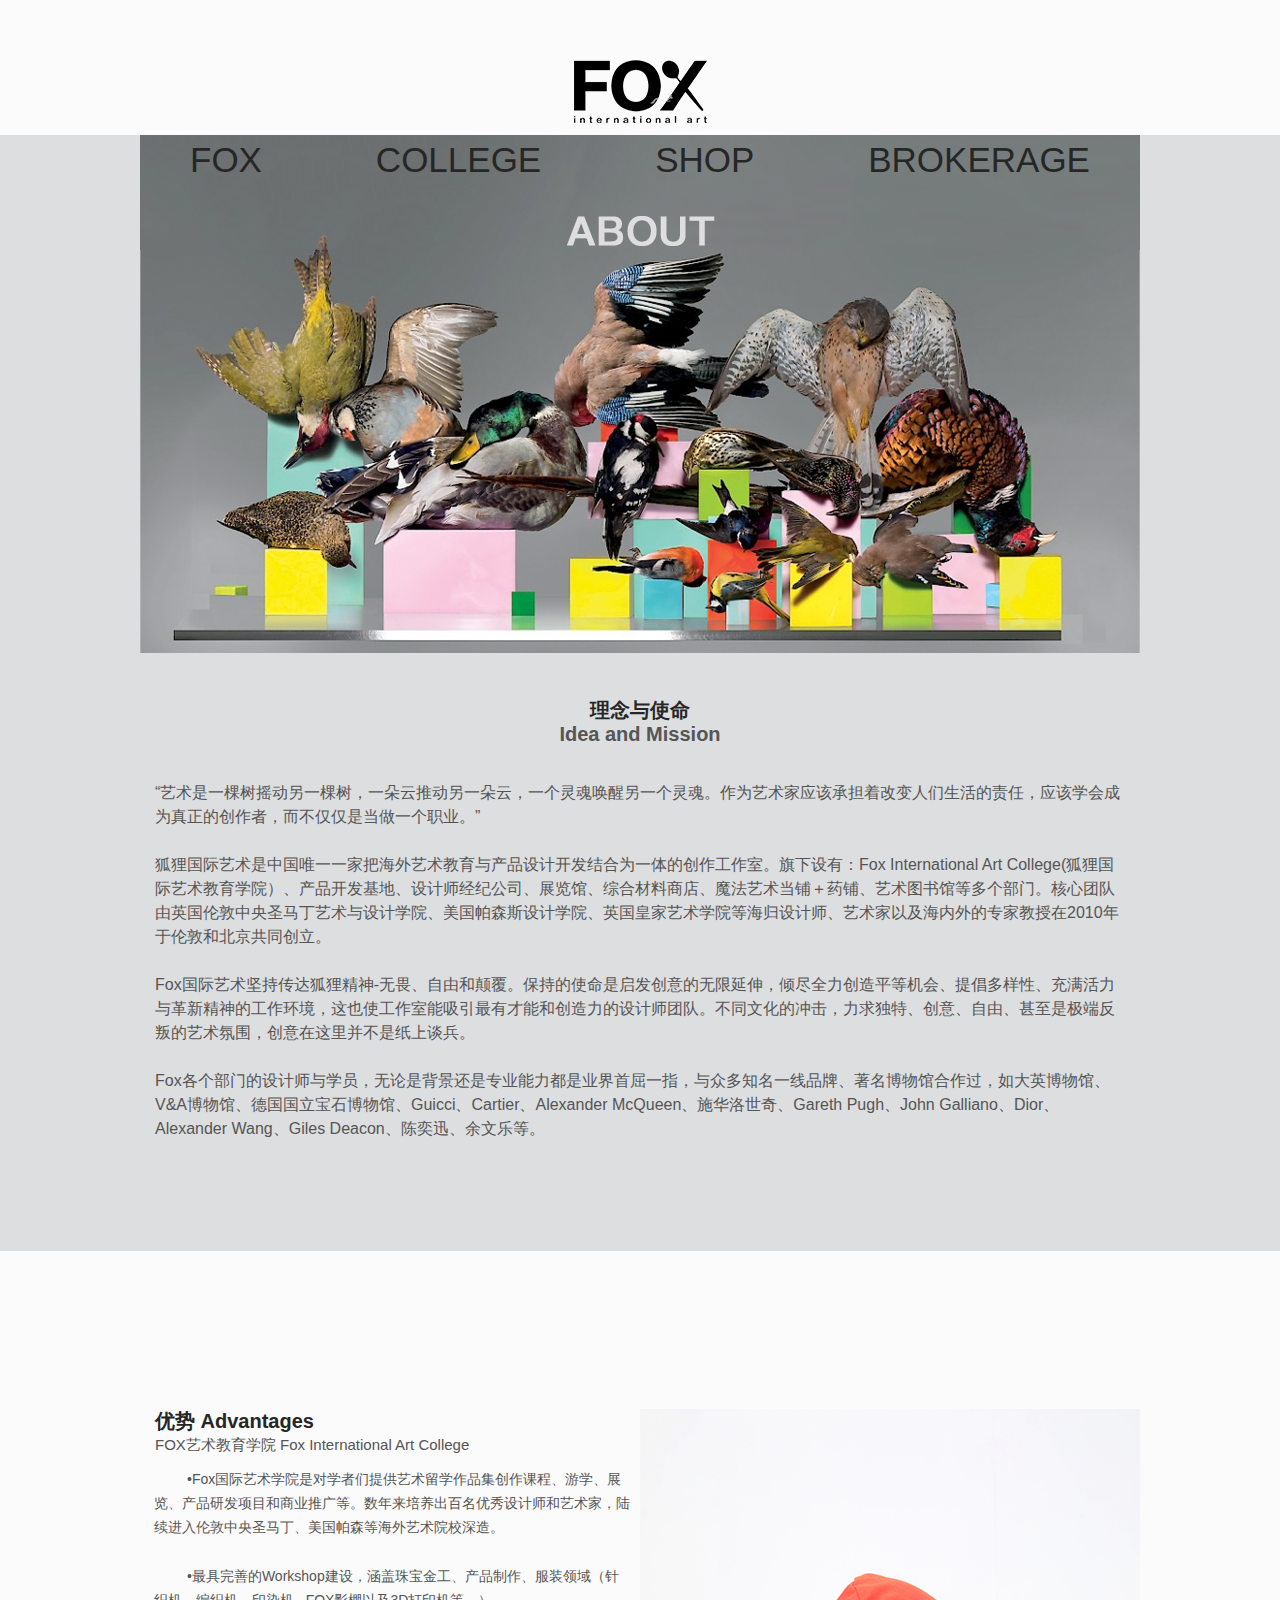
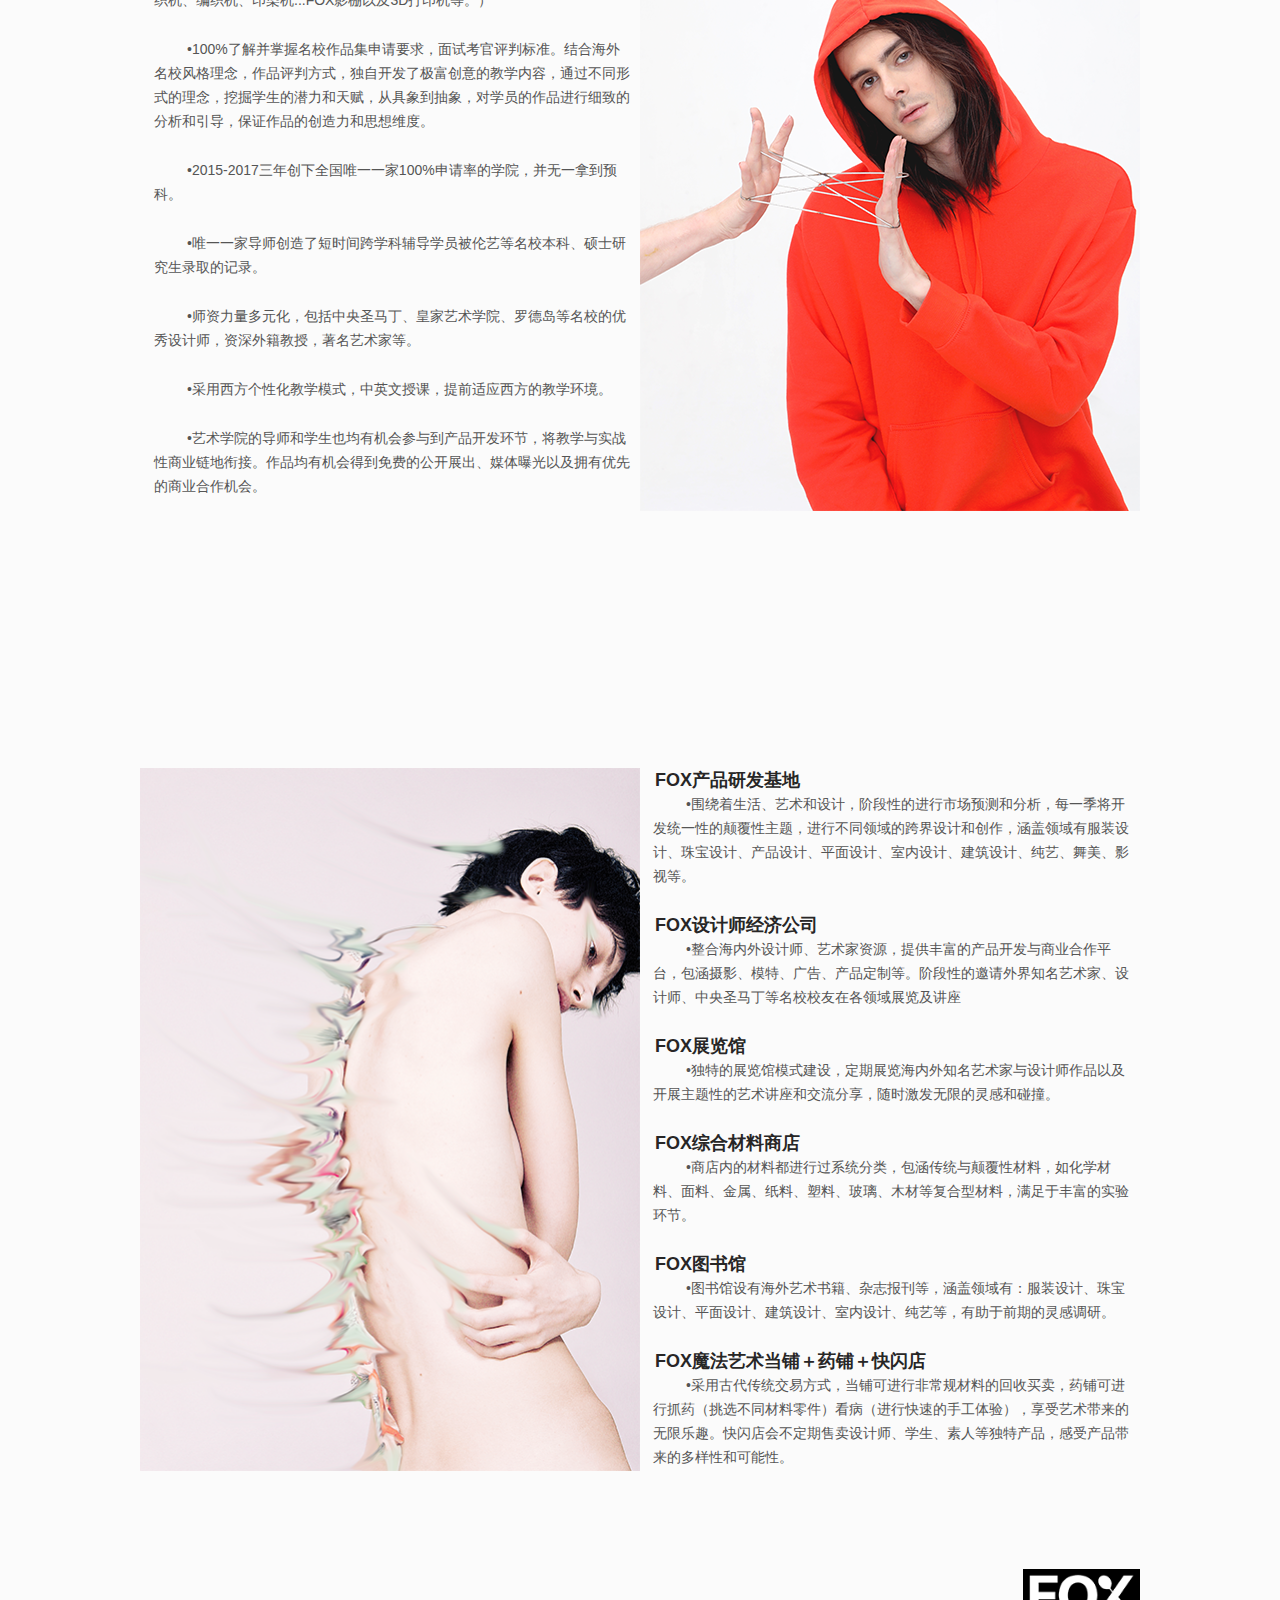
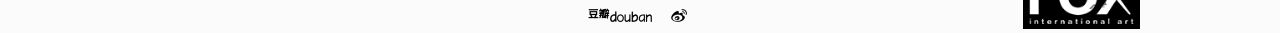
==== commit 487b842e: "dev" ====
--- a/about.html
+++ b/about.html
@@ -69,7 +69,7 @@
               <img src="./image/about/about_2.png" alt="">
           </div>
           <div class="text">
-              <h2><span class="black">优势 </span>Advantages</h2>
+              <h2 class="black"><span>优势 </span>Advantages</h2>
               <h3>FOX艺术教育学院 Fox International Art College</h3>
               <p>•Fox国际艺术学院是对学者们提供艺术留学作品集创作课程、游学、展览、产品研发项目和商业推广等。数年来培养出百名优秀设计师和艺术家，陆续进入伦敦中央圣马丁、美国帕森等海外艺术院校深造。</p>
               <p>•最具完善的Workshop建设，涵盖珠宝金工、产品制作、服装领域（针织机、编织机、印染机...FOX影棚以及3D打印机等。）</p>
